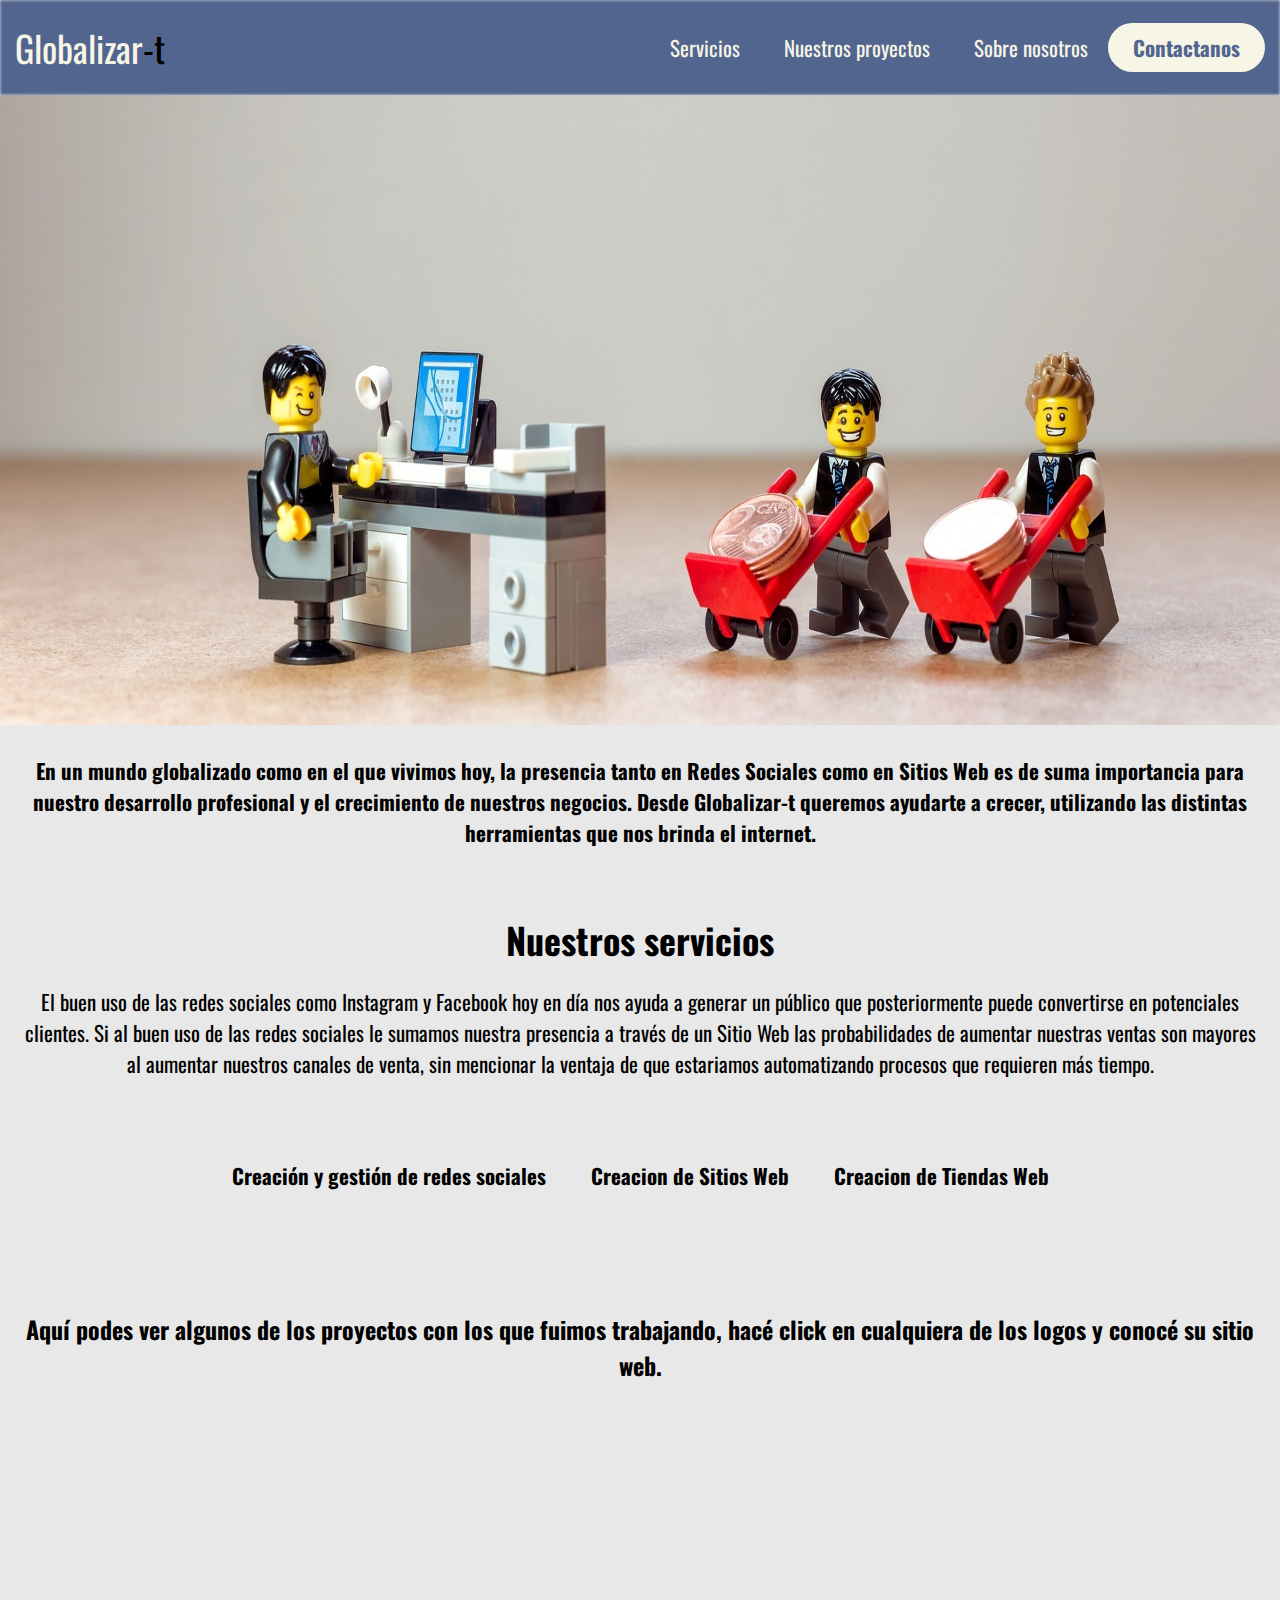
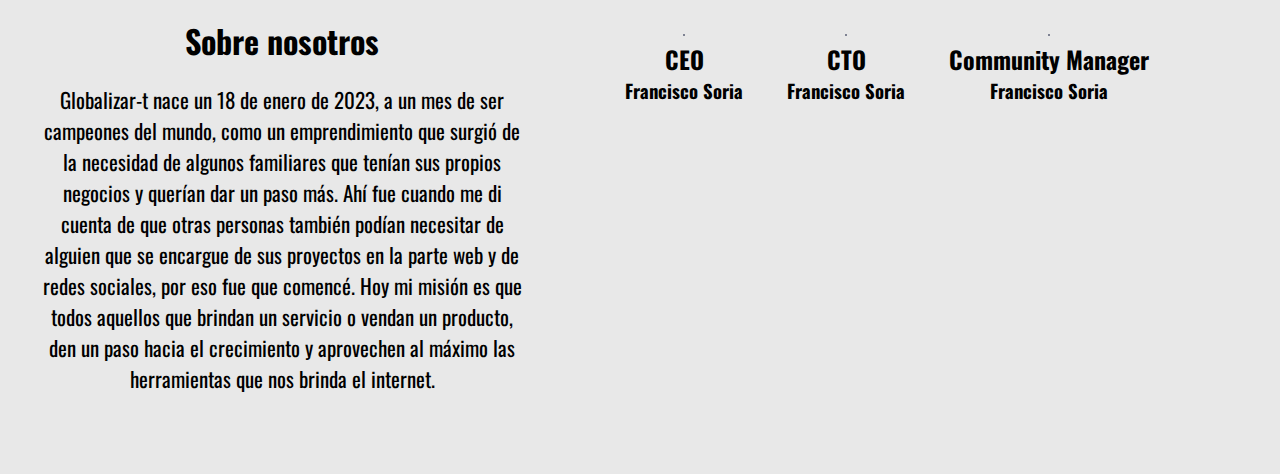
==== index.html @ b2524fcf "je" ====
<!DOCTYPE html>
<html lang="es">
<head>
    <meta charset="UTF-8">
    <meta http-equiv="X-UA-Compatible" content="IE=edge">
    <meta name="viewport" content="width=device-width, initial-scale=1.0">
    <link rel="preconnect" href="https://fonts.googleapis.com">
<link rel="preconnect" href="https://fonts.gstatic.com" crossorigin>
<link href="https://fonts.googleapis.com/css2?family=Oswald:wght@200;400&display=swap" rel="stylesheet">
    <link rel="stylesheet" href="./estilos.css">
    <title>Globalizar-t</title>
</head>
<body>
    <header class="header">
        <div class="logo">
            Globalizar<span>-t</span>
        </div>
        <nav>
            <ul class="nav-links">
                <li><a href="#cont1">Servicios</a></li>
                <li><a href="#cont2">Nuestros proyectos</a></li>
                <li><a href="#cont3">Sobre nosotros</a></li>
            </ul>
        </nav>
        <a href="#" class="btn"><button>Contactanos</button></a>

        <a onclick="openNav()" class="menu" href="#"><button>Menú</button></a>

        <div class="overlay" id="mobile-menu">
            <a onclick="closeNav()" href="" class="close">&times;</a>
            <div class="overlay-content">
                <a href="#cont1">Servicios</a>
                <a href="#cont2">Nuestros proyectos</a>
                <a href="#cont3">Sobre nosotros</a>
                <a href="#">Contactanos</a>
            </div>
        </div>
    </header>

    <main>
        
        <div class="banner-big"><img src="../imagenes/oficina.alegre.portada.jpg" alt="fondo"></div>
        <div class="banner-small"><img src="../imagenes/oficina.alegre.smartphone.jpg" alt=""></div>

        <section class="introduccion">
            <p><strong>En un mundo globalizado como en el que vivimos hoy, la presencia tanto en Redes Sociales como en Sitios Web es de suma importancia para nuestro desarrollo profesional y el crecimiento de nuestros negocios. Desde Globalizar-t queremos ayudarte a crecer, utilizando las distintas herramientas que nos brinda el internet.</strong></p>
        </section>

        <div class="servicios" id="cont1">
            <h1>Nuestros servicios</h1>
            <p>El buen uso de las redes sociales como Instagram y Facebook hoy en día nos ayuda a generar un público que posteriormente puede convertirse en potenciales clientes. Si al buen uso de las redes sociales le sumamos nuestra presencia a través de un Sitio Web las probabilidades de aumentar nuestras ventas son mayores al aumentar nuestros canales de venta, sin mencionar la ventaja de que estariamos automatizando procesos que requieren más tiempo.</p>
            <cards class="item item1">
                <img src="../imagenes/community.manager.jpg" alt="" width="340px"><h2>Creación y gestión de redes sociales</h2>
            </cards>
            <cards class="item item2">
                <img src="../imagenes/leyendo.blog.jpg" alt="" width="340px" ><h2>Creacion de Sitios Web</h2></cards>
            <cards class="item item3">
                <img src="../imagenes/ecommerce.banner.jpg" alt="" width="340px"><h2>Creacion de Tiendas Web</h2>
            </cards>
        </div>

        <div class="proyectos" id="cont2">
            <h2>Aquí podes ver algunos de los proyectos con los que fuimos trabajando, hacé click en cualquiera de los logos y conocé su sitio web.</h2>
            <cards class="item item1">
                <a href="https://www.coca-cola.com.ar/">
                    <img src="../imagenes/cocacola.logo.jpg" alt="" width="340px">
                </a>
            </cards>
            <cards class="item item2">
                <a href="https://www.bmw.com.ar/es/index.html">
                    <img src="../imagenes/bmw.logo.jpg" alt="" width="340px" >
                </a>
            </cards>
            <cards class="item item3">
                <a href="https://www.mastercard.com.ar/es-ar.html">
                    <img src="../imagenes/mastercard.logo.jpg"  alt="" width="340px">
                </a>
            </cards>
        </div>
        <div class="nosotros" id="cont3">
            <section class="texto1">
                <h1>Sobre nosotros</h1>
                <p>Globalizar-t nace un 18 de enero de 2023, a un mes de ser campeones del mundo, como un emprendimiento que surgió de la necesidad de algunos familiares que tenían sus propios negocios y querían dar un paso más. Ahí fue cuando me di cuenta de que otras personas también podían necesitar de alguien que se encargue de sus proyectos en la parte web y de redes sociales, por eso fue que comencé. Hoy mi misión es que todos aquellos que brindan un servicio o vendan un producto, den un paso hacia el crecimiento y aprovechen al máximo las herramientas que nos brinda el internet.</p>
            </section>
            <section class="colaboradores">
                <ul>
                    <li>
                        <a href="https://www.instagram.com/franciscosoria_">
                            <img src="../imagenes/yo.jeje.jpg" width="200px" alt="">
                        </a>
                        <h2>CEO</h2>
                        <h3>Francisco Soria</h3>
                    </li>
                    <li>
                        <a href="https://www.instagram.com/franciscosoria_">
                            <img src="../imagenes/yo.jeje.jpg" width="200px" alt="">
                        </a>
                        <h2>CTO</h2>
                        <h3>Francisco Soria</h3>
                    </li>
                    <li>
                        <a href="https://www.instagram.com/franciscosoria_">
                            <img src="../imagenes/yo.jeje.jpg" width="200px" alt="">
                        </a>
                        <h2>Community Manager</h2>
                        <h3>Francisco Soria</h3>
                    </li>
                </ul>
            </section>
            

        </div>
    </main>



<script type="text/javascript" src="./nav.js"></script>
</body>
</html>
---- estilos.css ----
* {
  box-sizing: 0;
  margin: 0;
  padding: 0;
  font-family: "Oswald", sans-serif;
}

html {
  scroll-behavior: smooth;
}

body {
  background-color: #e8e8e8;
}

.header {
  background-color: #52658f;
  display: flex;
  height: 85px;
  padding: 5px 15px;
  align-items: center;
  justify-content: flex-end;
  box-shadow: inset 0 0 3px #e8e8e8;
}
.header .logo {
  font-size: 36px;
  color: #f7f5e6;
  transition: all 1s;
  -webkit-text-decoration: solid;
          text-decoration: solid;
  cursor: pointer;
  margin-right: auto;
}
.header .logo span {
  color: black;
}
.header .nav-links {
  list-style: none;
}
.header .nav-links li {
  display: inline-block;
  padding: 0 20px;
  transition: all 1s;
}
.header .nav-links li:hover,
.header .nav-links .overlay a:hover {
  transform: scale(1.1);
}
.header .nav-links a {
  font-size: 21px;
  color: #f7f5e6;
}
.header .nav-links li a:hover {
  text-decoration: underline;
}
.header .btn button,
.header .menu button {
  font-size: 21px;
  font-weight: 700;
  padding: 9px 25px;
  float: right;
  color: #52658f;
  background: #f7f5e6;
  border: none;
  border-radius: 50px;
  cursor: pointer;
  transition: all 0.3s ease 0s;
}
.header .btn button:hover,
.header .menu :hover {
  background-color: #333a56;
  color: #f7f5e6;
  transform: scale(1.1);
}

.menu {
  display: none;
}

@media screen and (max-width: 800px) {
  .nav-links, .btn {
    display: none;
  }
  .menu {
    display: inherit;
  }
}
.header a {
  text-decoration: none;
}
.header .overlay {
  height: 100%;
  width: 0;
  position: fixed;
  z-index: 1;
  left: 0;
  top: 0;
  background-color: #f7f5e6;
  overflow: hidden;
  transition: all 0.5s ease 0s;
}
.header .overlay .overlay-content {
  display: flex;
  height: 100%;
  flex-direction: column;
  align-items: center;
  justify-content: center;
}
.header .overlay a {
  padding: 15px;
  font-size: 32px;
  display: block;
  transition: all 0.5s ease 0s;
  font-weight: 700;
  color: #333a56;
}
.header .overlay a:hover,
.header .overlay a:focus {
  color: #52658f;
}
.header .overlay .close {
  position: absolute;
  top: 20px;
  right: 45px;
  font-size: 36px;
}

@media screen and (max-height: 450px) {
  .header .overlay a {
    font-size: 21px;
  }
  .header .overlay .close {
    font-size: 36px;
    top: 15px;
    right: 35px;
  }
}
main {
  height: 100%;
  width: 100%;
}
main .banner-big img,
main .banner-small img {
  background-position: center;
  background-size: contain;
  background-attachment: fixed;
  height: 70vh;
  width: 100%;
}
main .introduccion {
  font-size: 21px;
  font-family: "Oswald", sans-serif;
  padding: 25px 20px;
  text-align: center;
  align-content: center;
}
main .servicios {
  font-size: 21px;
  font-family: "Oswald", sans-serif;
  padding: 40px 20px;
  text-align: center;
  height: 100%;
}
main .servicios p {
  font-size: 21px;
}
main .servicios h1 {
  font-size: 36px;
  padding-bottom: 20px;
}
main .servicios h2 {
  font-size: 21px;
}
main .servicios .item {
  display: inline-block;
}
main .proyectos {
  height: 100%;
  padding: 80px 20px;
  text-align: center;
}
main .proyectos .item {
  display: inline-block;
}
main .proyectos .item a img {
  filter: grayscale(60%);
  transition: all 1s;
}
main .proyectos .item a img:hover {
  filter: grayscale(0);
}
main .nosotros {
  height: 100%;
  padding: 80px 30px;
  display: flex;
}
main .nosotros .texto1 {
  width: 40%;
  text-align: center;
  padding-left: 10px;
}
main .nosotros .texto1 h1 {
  font-size: 32px;
  padding-bottom: 20px;
}
main .nosotros .texto1 p {
  font-size: 21px;
}
main .nosotros .colaboradores {
  width: 60%;
  text-align: center;
}
main .nosotros .colaboradores ul li {
  display: inline-block;
  padding-inline: 20px;
}
main .nosotros .colaboradores ul li img {
  border: 1px solid #333a56;
  border-radius: 50%;
}

@media screen and (min-width: 300px) and (max-width: 1000px) {
  .nosotros {
    display: block !important;
    padding: 80px 40px;
  }
  .nosotros .texto1 {
    width: 100% !important;
  }
  .nosotros .colaboradores {
    width: 100% !important;
  }
}
@media screen and (max-width: 800px) {
  .banner-big img {
    display: none;
  }
}
@media screen and (min-width: 801px) {
  .banner-small img {
    display: none;
  }
}
@media screen and (max-width: 400px) {
  .servicios .item,
.proyectos .item {
    padding-inline: 0px;
    padding-top: 30px;
  }
}
@media screen and (min-width: 401px) {
  .servicios .item,
.proyectos .item {
    padding-inline: 20px;
    padding-top: 50px;
  }
}/*# sourceMappingURL=estilos.css.map */
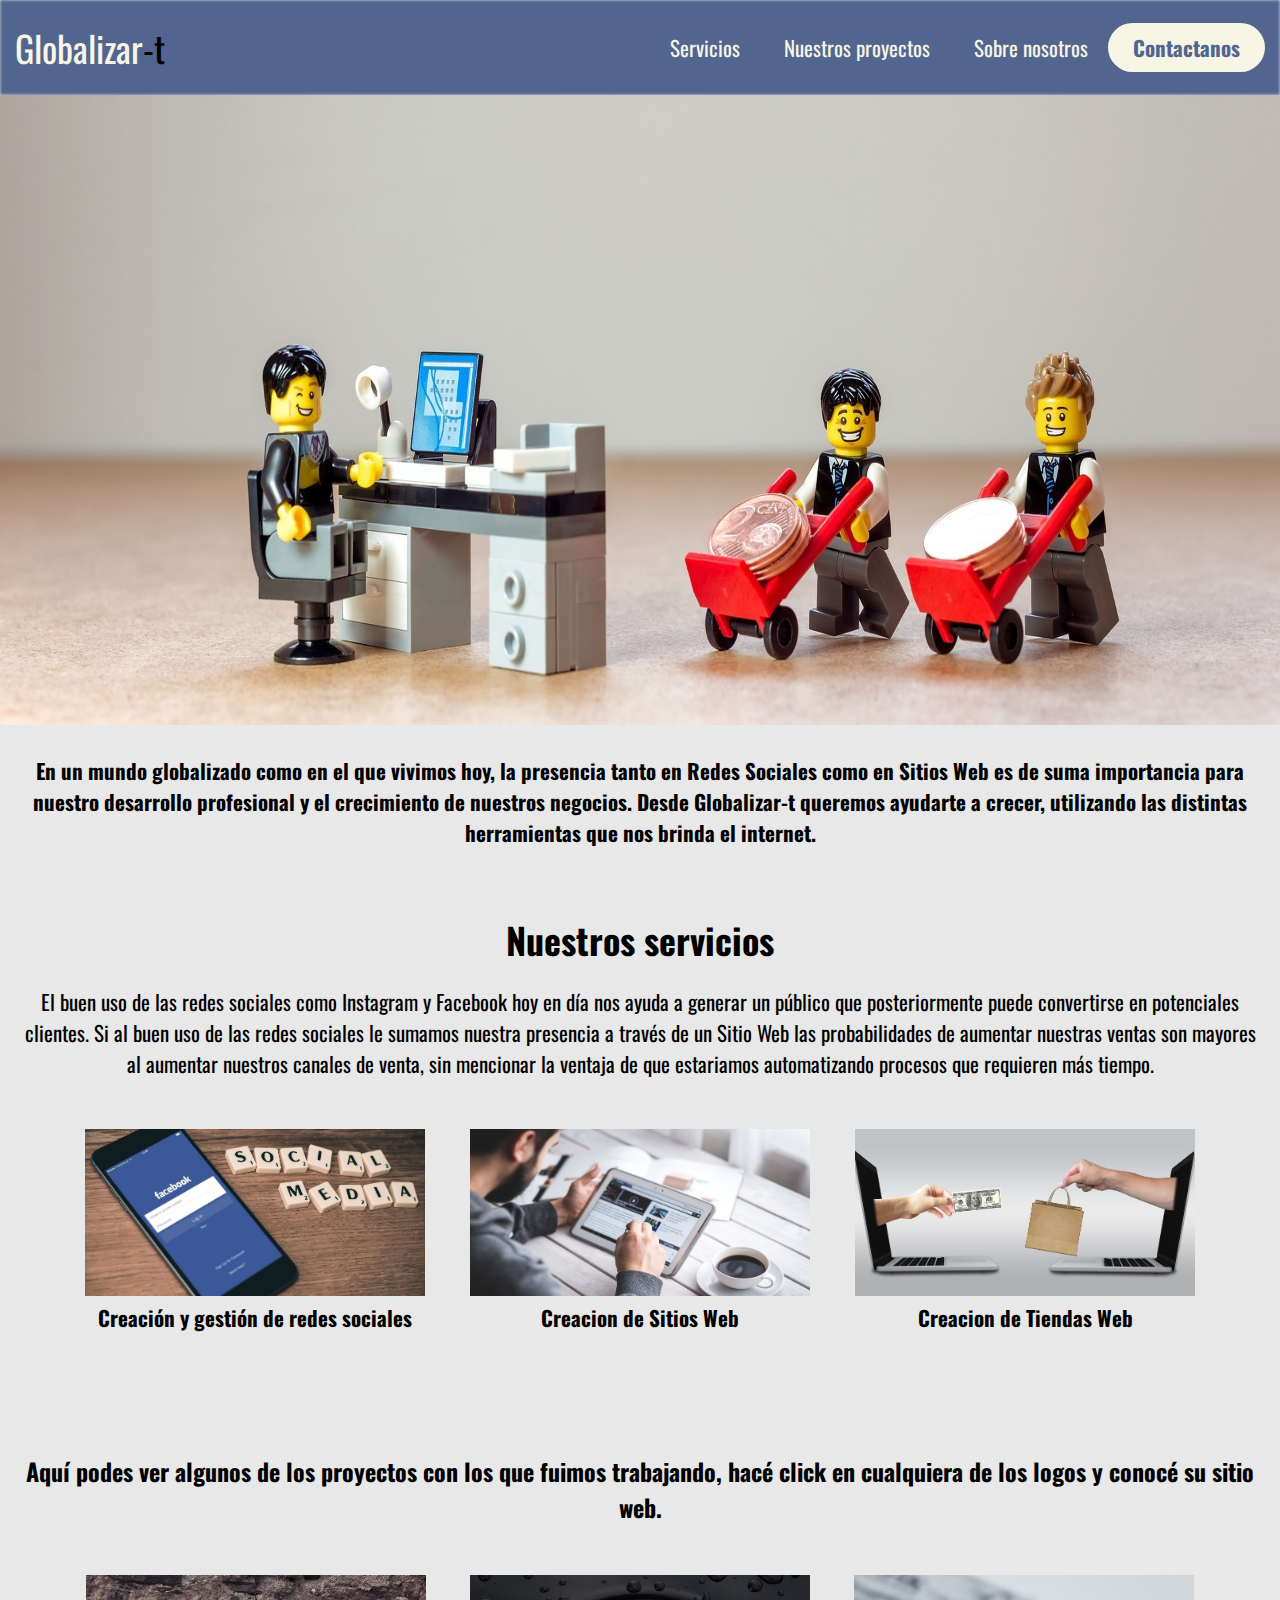
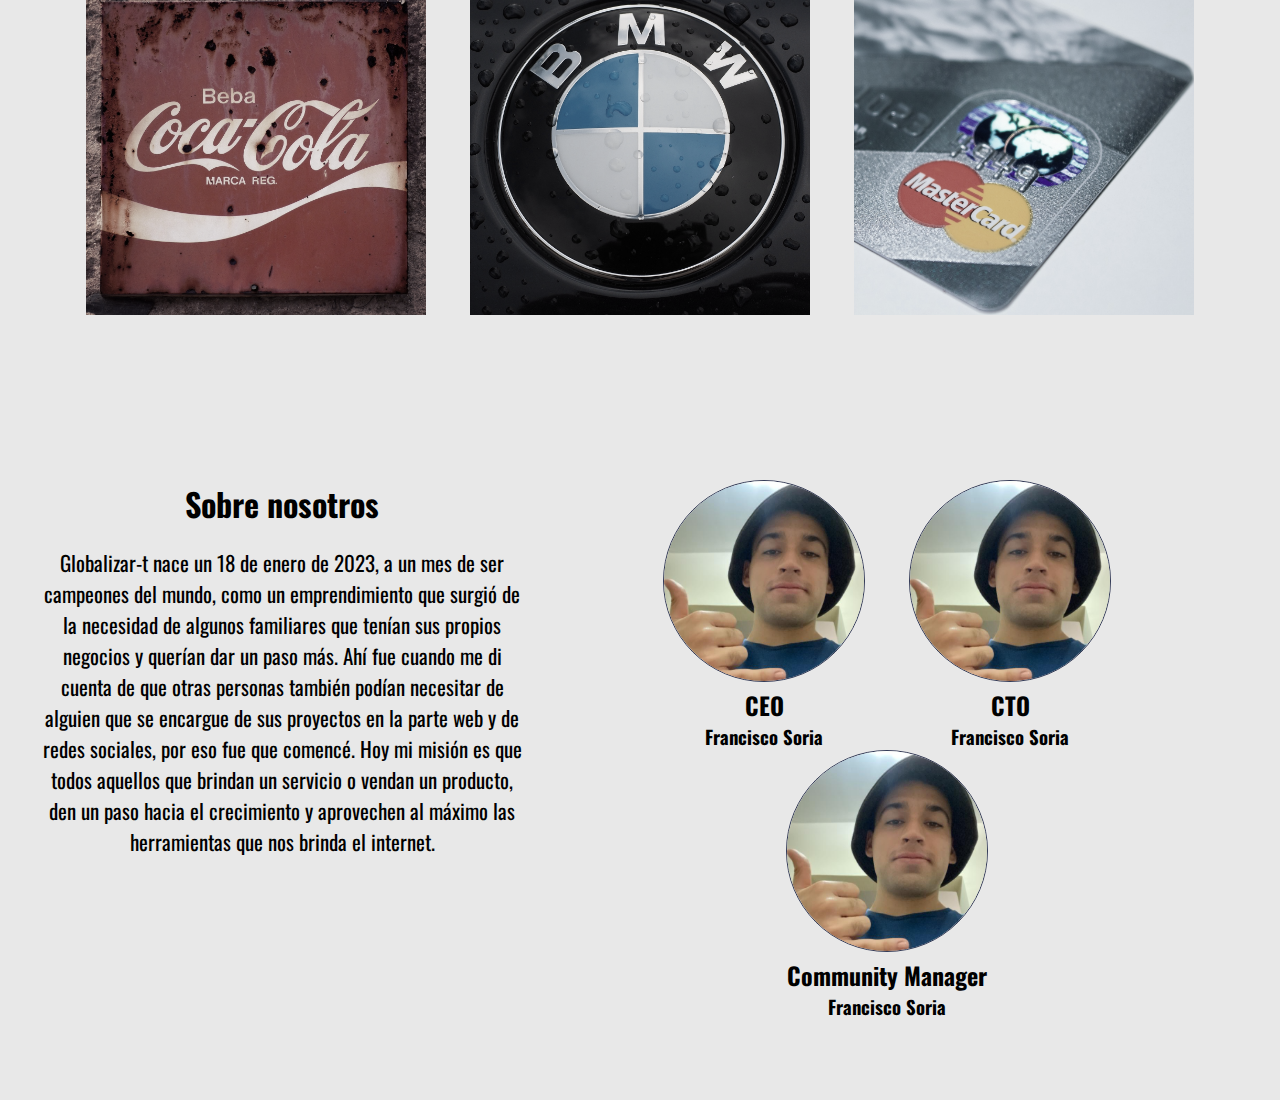
==== commit 7356760c: "ahora si deberian estar las imagenes" ====
--- a/index.html
+++ b/index.html
@@ -39,8 +39,8 @@
 
     <main>
         
-        <div class="banner-big"><img src="../imagenes/oficina.alegre.portada.jpg" alt="fondo"></div>
-        <div class="banner-small"><img src="../imagenes/oficina.alegre.smartphone.jpg" alt=""></div>
+        <div class="banner-big"><img src="./imagenes/oficina-alegre-portada.jpg" alt="banner"></div>
+        <div class="banner-small"><img src="./imagenes/oficina-alegre-smartphone.jpg" alt="banner"></div>
 
         <section class="introduccion">
             <p><strong>En un mundo globalizado como en el que vivimos hoy, la presencia tanto en Redes Sociales como en Sitios Web es de suma importancia para nuestro desarrollo profesional y el crecimiento de nuestros negocios. Desde Globalizar-t queremos ayudarte a crecer, utilizando las distintas herramientas que nos brinda el internet.</strong></p>
@@ -50,12 +50,12 @@
             <h1>Nuestros servicios</h1>
             <p>El buen uso de las redes sociales como Instagram y Facebook hoy en día nos ayuda a generar un público que posteriormente puede convertirse en potenciales clientes. Si al buen uso de las redes sociales le sumamos nuestra presencia a través de un Sitio Web las probabilidades de aumentar nuestras ventas son mayores al aumentar nuestros canales de venta, sin mencionar la ventaja de que estariamos automatizando procesos que requieren más tiempo.</p>
             <cards class="item item1">
-                <img src="../imagenes/community.manager.jpg" alt="" width="340px"><h2>Creación y gestión de redes sociales</h2>
+                <img src="./imagenes/community-manager.jpg" alt="" width="340px"><h2>Creación y gestión de redes sociales</h2>
             </cards>
             <cards class="item item2">
-                <img src="../imagenes/leyendo.blog.jpg" alt="" width="340px" ><h2>Creacion de Sitios Web</h2></cards>
+                <img src="./imagenes/leyendo-blog.jpg" alt="" width="340px" ><h2>Creacion de Sitios Web</h2></cards>
             <cards class="item item3">
-                <img src="../imagenes/ecommerce.banner.jpg" alt="" width="340px"><h2>Creacion de Tiendas Web</h2>
+                <img src="./imagenes/ecommerce-banner.jpg" alt="" width="340px"><h2>Creacion de Tiendas Web</h2>
             </cards>
         </div>
 
@@ -63,17 +63,17 @@
             <h2>Aquí podes ver algunos de los proyectos con los que fuimos trabajando, hacé click en cualquiera de los logos y conocé su sitio web.</h2>
             <cards class="item item1">
                 <a href="https://www.coca-cola.com.ar/">
-                    <img src="../imagenes/cocacola.logo.jpg" alt="" width="340px">
+                    <img src="./imagenes/cocacola-logo.jpg" alt="" width="340px">
                 </a>
             </cards>
             <cards class="item item2">
                 <a href="https://www.bmw.com.ar/es/index.html">
-                    <img src="../imagenes/bmw.logo.jpg" alt="" width="340px" >
+                    <img src="./imagenes/bmw-logo.jpg" alt="" width="340px" >
                 </a>
             </cards>
             <cards class="item item3">
                 <a href="https://www.mastercard.com.ar/es-ar.html">
-                    <img src="../imagenes/mastercard.logo.jpg"  alt="" width="340px">
+                    <img src="./imagenes/mastercard-logo.jpg"  alt="" width="340px">
                 </a>
             </cards>
         </div>
@@ -86,21 +86,21 @@
                 <ul>
                     <li>
                         <a href="https://www.instagram.com/franciscosoria_">
-                            <img src="../imagenes/yo.jeje.jpg" width="200px" alt="">
+                            <img src="./imagenes/yo-jeje.jpg" width="200px" alt="">
                         </a>
                         <h2>CEO</h2>
                         <h3>Francisco Soria</h3>
                     </li>
                     <li>
                         <a href="https://www.instagram.com/franciscosoria_">
-                            <img src="../imagenes/yo.jeje.jpg" width="200px" alt="">
+                            <img src="./imagenes/yo-jeje.jpg" width="200px" alt="">
                         </a>
                         <h2>CTO</h2>
                         <h3>Francisco Soria</h3>
                     </li>
                     <li>
                         <a href="https://www.instagram.com/franciscosoria_">
-                            <img src="../imagenes/yo.jeje.jpg" width="200px" alt="">
+                            <img src="./imagenes/yo-jeje.jpg" width="200px" alt="">
                         </a>
                         <h2>Community Manager</h2>
                         <h3>Francisco Soria</h3>
@@ -108,7 +108,6 @@
                 </ul>
             </section>
             
-
         </div>
     </main>
 
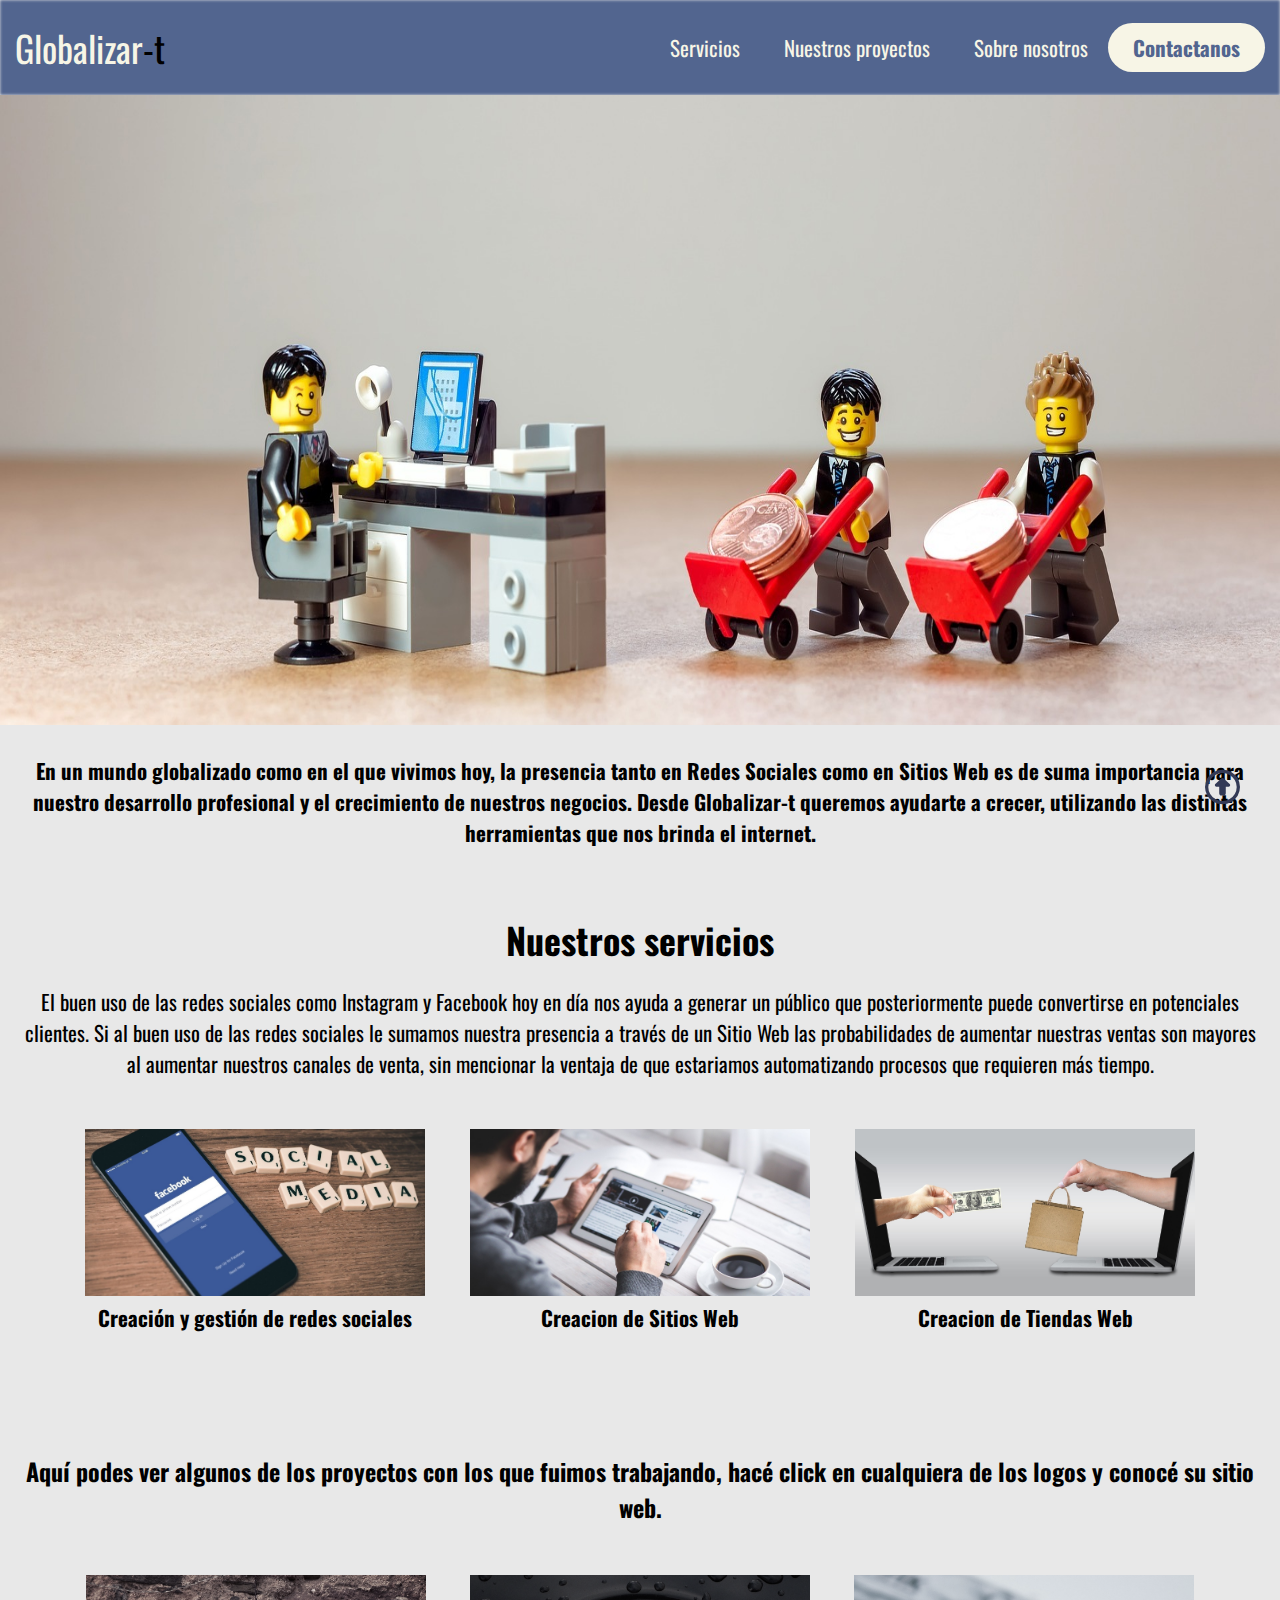
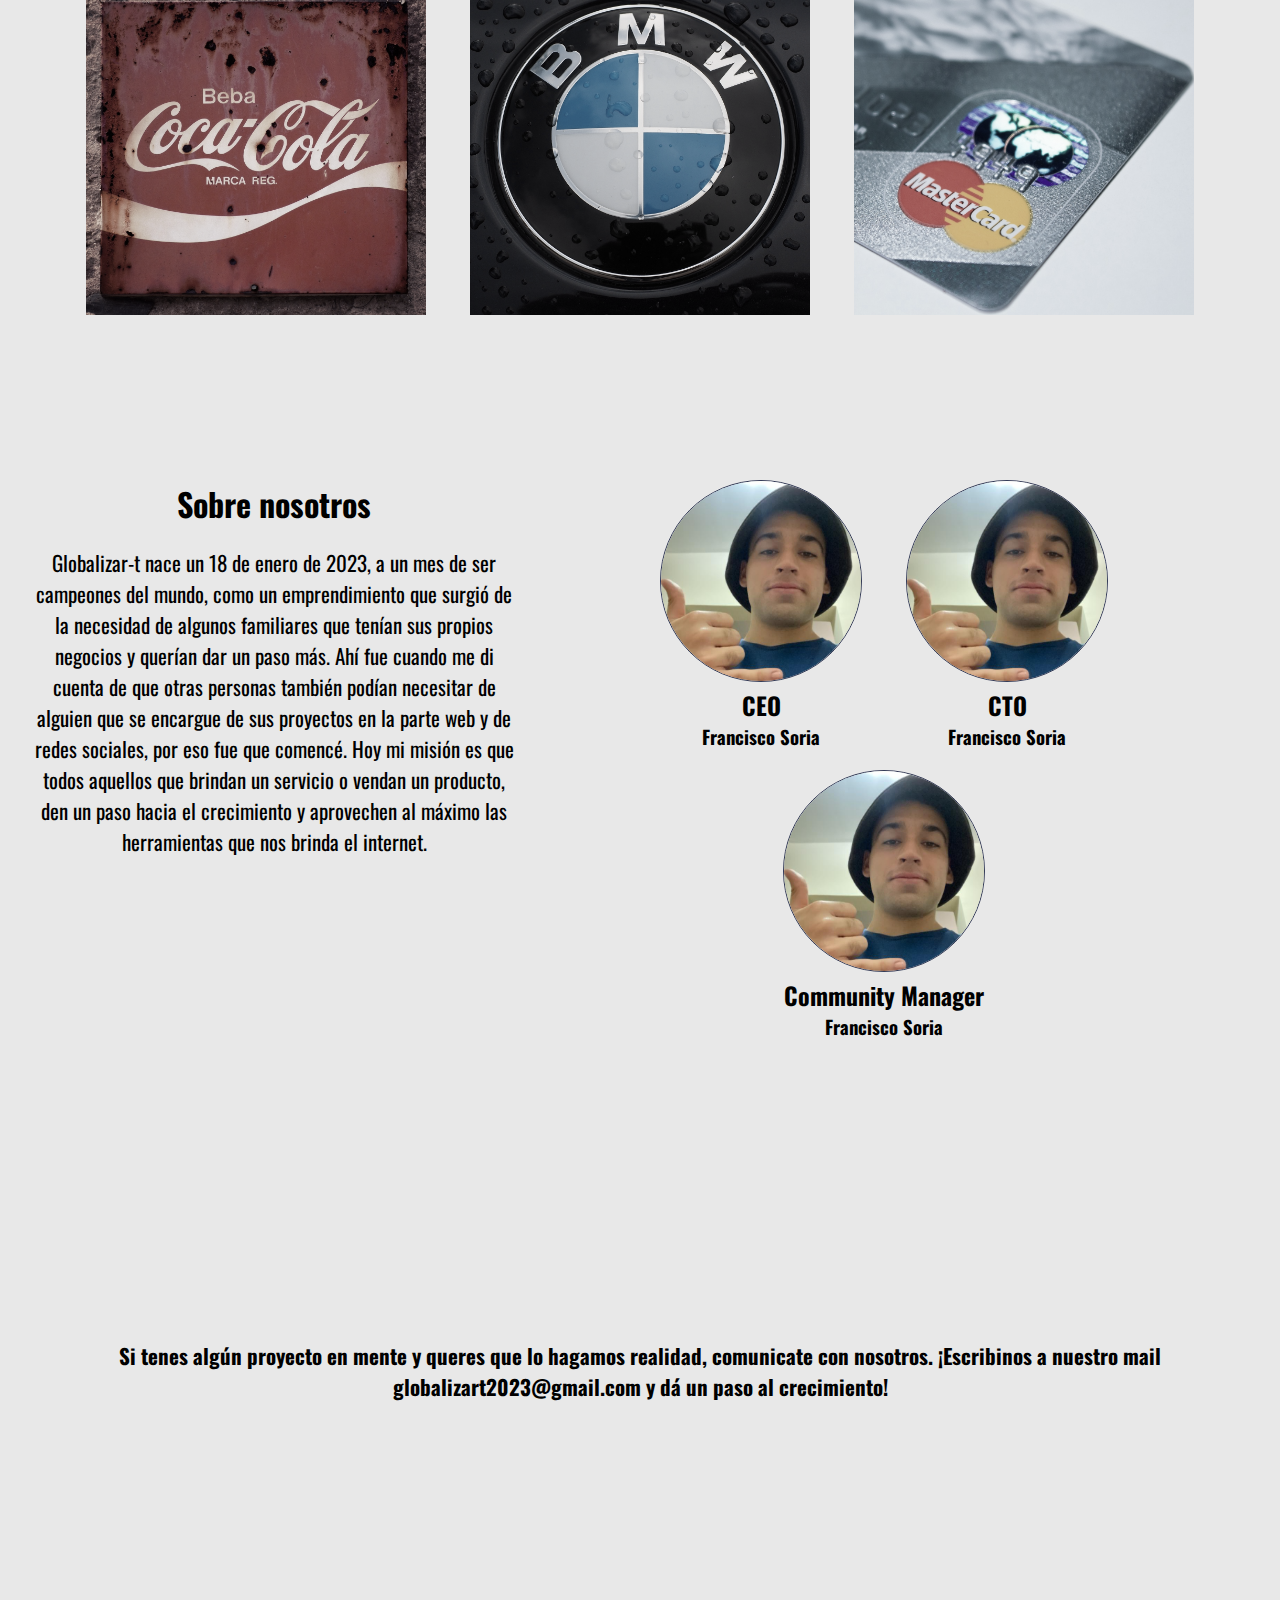
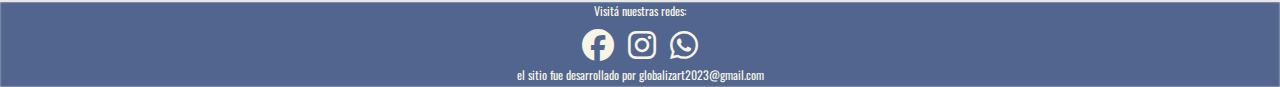
==== commit 7eab338b: "ya está" ====
--- a/index.html
+++ b/index.html
@@ -7,14 +7,18 @@
     <link rel="preconnect" href="https://fonts.googleapis.com">
 <link rel="preconnect" href="https://fonts.gstatic.com" crossorigin>
 <link href="https://fonts.googleapis.com/css2?family=Oswald:wght@200;400&display=swap" rel="stylesheet">
+<link rel="stylesheet" href="https://cdnjs.cloudflare.com/ajax/libs/font-awesome/6.2.1/css/all.min.css">
+
     <link rel="stylesheet" href="./estilos.css">
     <title>Globalizar-t</title>
 </head>
 <body>
     <header class="header">
-        <div class="logo">
-            Globalizar<span>-t</span>
-        </div>
+            <div class="logo">
+                <a href="#">
+                    Globalizar<span>-t</span>
+                </a>
+            </div>
         <nav>
             <ul class="nav-links">
                 <li><a href="#cont1">Servicios</a></li>
@@ -22,17 +26,17 @@
                 <li><a href="#cont3">Sobre nosotros</a></li>
             </ul>
         </nav>
-        <a href="#" class="btn"><button>Contactanos</button></a>
+        <a href="#cont4" class="btn"><button>Contactanos</button></a>
 
         <a onclick="openNav()" class="menu" href="#"><button>Menú</button></a>
 
         <div class="overlay" id="mobile-menu">
             <a onclick="closeNav()" href="" class="close">&times;</a>
             <div class="overlay-content">
-                <a href="#cont1">Servicios</a>
-                <a href="#cont2">Nuestros proyectos</a>
-                <a href="#cont3">Sobre nosotros</a>
-                <a href="#">Contactanos</a>
+                <a href="./paginas/servicios.html">Servicios</a>
+                <a href="./paginas/proyectos.html">Nuestros proyectos</a>
+                <a href="./paginas/nosotros.html">Sobre nosotros</a>
+                <a href="./paginas/contacto.html">Contactanos</a>
             </div>
         </div>
     </header>
@@ -86,31 +90,51 @@
                 <ul>
                     <li>
                         <a href="https://www.instagram.com/franciscosoria_">
-                            <img src="./imagenes/yo-jeje.jpg" width="200px" alt="">
+                            <img src="./imagenes/yo-jeje.jpg" width="200px" alt="CEO">
                         </a>
                         <h2>CEO</h2>
                         <h3>Francisco Soria</h3>
                     </li>
                     <li>
                         <a href="https://www.instagram.com/franciscosoria_">
-                            <img src="./imagenes/yo-jeje.jpg" width="200px" alt="">
+                            <img src="./imagenes/yo-jeje.jpg" width="200px" alt="CTO">
                         </a>
                         <h2>CTO</h2>
                         <h3>Francisco Soria</h3>
                     </li>
                     <li>
                         <a href="https://www.instagram.com/franciscosoria_">
-                            <img src="./imagenes/yo-jeje.jpg" width="200px" alt="">
+                            <img src="./imagenes/yo-jeje.jpg" width="200px" alt="CM">
                         </a>
                         <h2>Community Manager</h2>
                         <h3>Francisco Soria</h3>
                     </li>
                 </ul>
             </section>
-            
+        </div>
+
+        <div class="contacto" id="cont4">
+            <p>
+                <strong>
+                    Si tenes algún proyecto en mente y queres que lo hagamos realidad, comunicate con nosotros. ¡Escribinos a nuestro mail globalizart2023@gmail.com y dá un paso al crecimiento!
+                </strong>
+            </p>
         </div>
     </main>
 
+    <footer>
+        <p>Visitá nuestras redes:</p>
+        <div class="redes">
+            <a href="#"><i class="fa-brands fa-facebook"></i></a>
+            <a href="https://instagram.com/globalizar_t?igshid=YmMyMTA2M2Y="><i class="fa-brands fa-instagram"></i></a>
+            <a href="#"><i class="fa-brands fa-whatsapp"></i></a>
+        </div>
+        <p>el sitio fue desarrollado por globalizart2023@gmail.com</p>
+</footer>
+
+<a href="#" class="subir">
+    <i class="fa-regular fa-circle-up"></i>
+</a>
 
 
 <script type="text/javascript" src="./nav.js"></script>
--- a/estilos.css
+++ b/estilos.css
@@ -33,6 +33,9 @@
 }
 .header .logo span {
   color: black;
+}
+.header .logo a {
+  color: #f7f5e6;
 }
 .header .nav-links {
   list-style: none;
@@ -197,7 +200,7 @@
 main .nosotros .texto1 {
   width: 40%;
   text-align: center;
-  padding-left: 10px;
+  padding-bottom: 20px;
 }
 main .nosotros .texto1 h1 {
   font-size: 32px;
@@ -213,10 +216,52 @@
 main .nosotros .colaboradores ul li {
   display: inline-block;
   padding-inline: 20px;
+  padding-bottom: 20px;
 }
 main .nosotros .colaboradores ul li img {
   border: 1px solid #333a56;
   border-radius: 50%;
+}
+main .contacto {
+  text-align: center;
+  padding: 200px 40px;
+  height: auto;
+}
+main .contacto p {
+  font-size: 21px;
+}
+
+footer {
+  height: 85px;
+  width: 100%;
+  text-align: center;
+  background-color: #52658f;
+  color: #f7f5e6;
+  box-shadow: inset 0 0 2px #e8e8e8;
+  bottom: 0;
+}
+footer p {
+  font-size: 12px;
+}
+footer .redes a {
+  list-style: none;
+  font-size: 32px;
+  padding-top: 0;
+  color: #f7f5e6;
+  padding-inline: 5px;
+}
+
+.subir {
+  position: fixed;
+  bottom: 90px;
+  right: 40px;
+  font-size: 35px;
+  border-radius: 40px;
+  color: #333a56;
+}
+
+.subir:hover {
+  color: #52658f;
 }
 
 @media screen and (min-width: 300px) and (max-width: 1000px) {
@@ -229,6 +274,9 @@
   }
   .nosotros .colaboradores {
     width: 100% !important;
+  }
+  .subir {
+    display: none;
   }
 }
 @media screen and (max-width: 800px) {
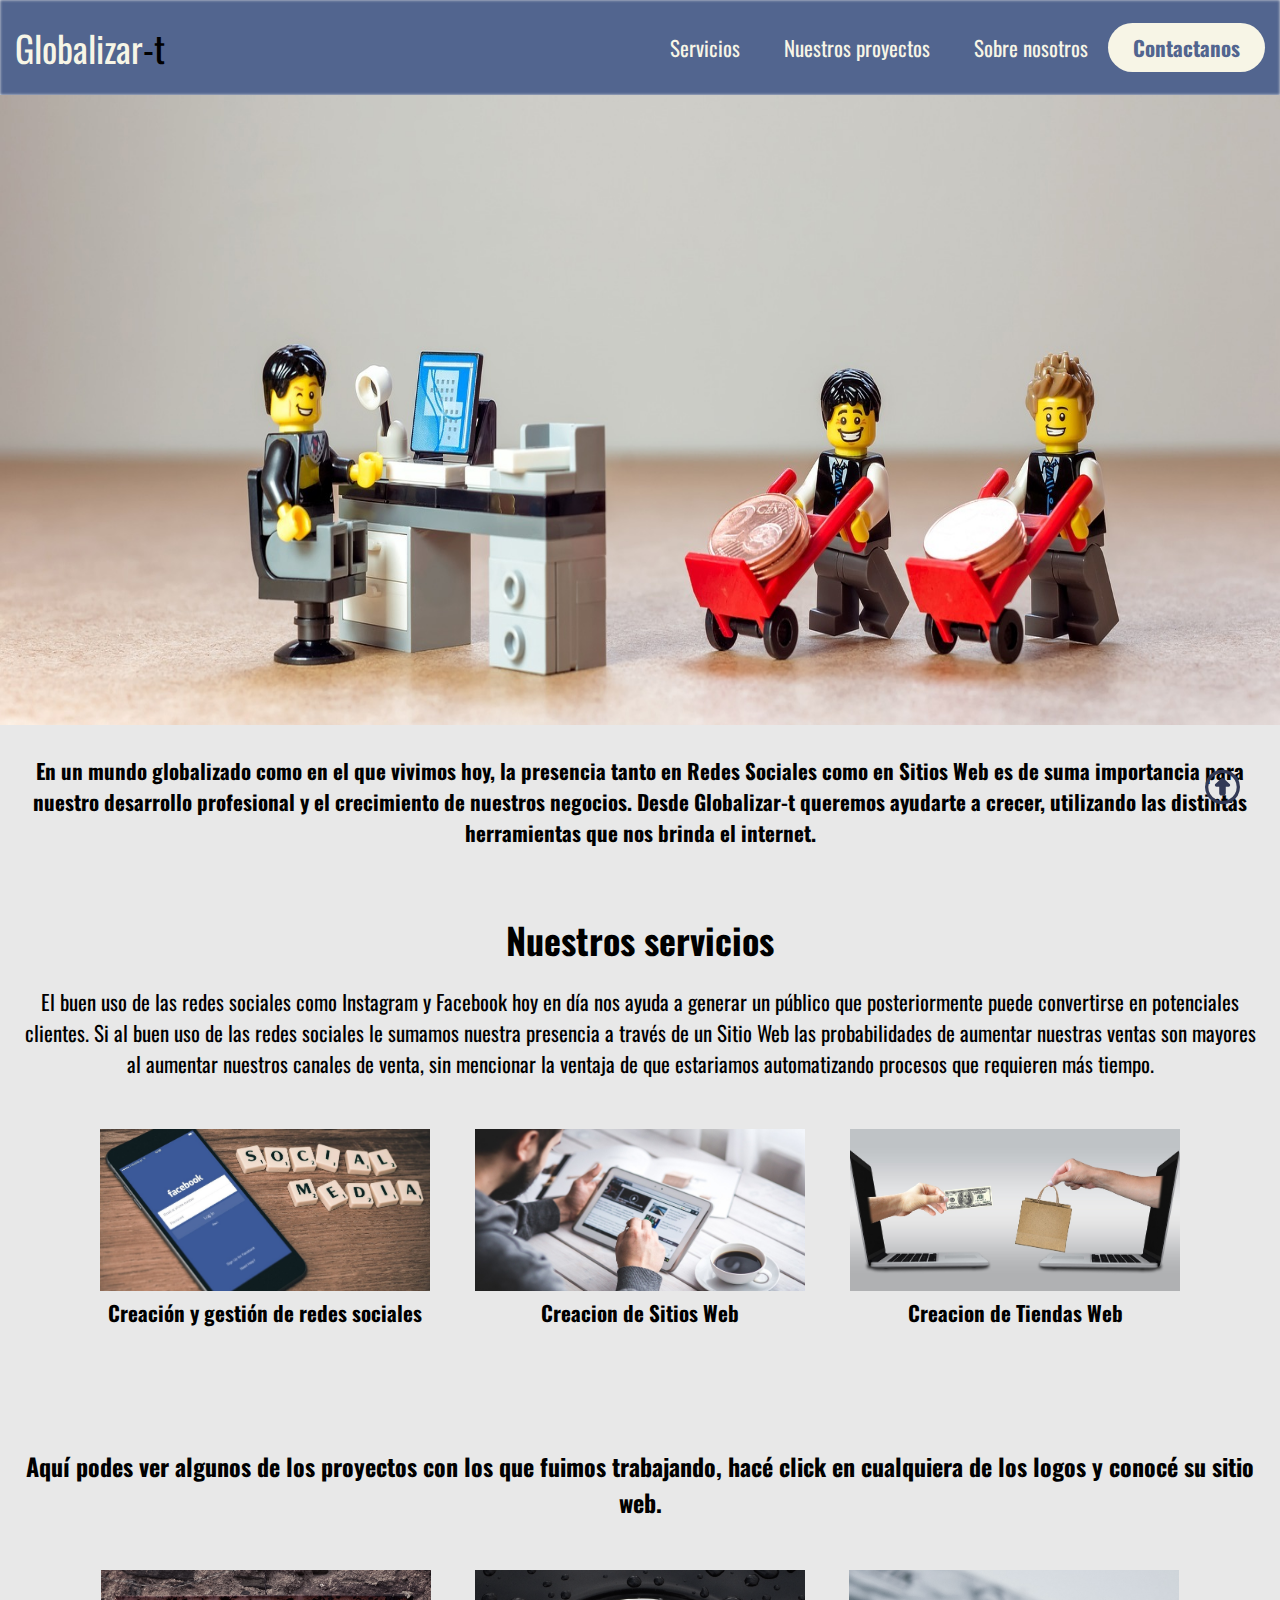
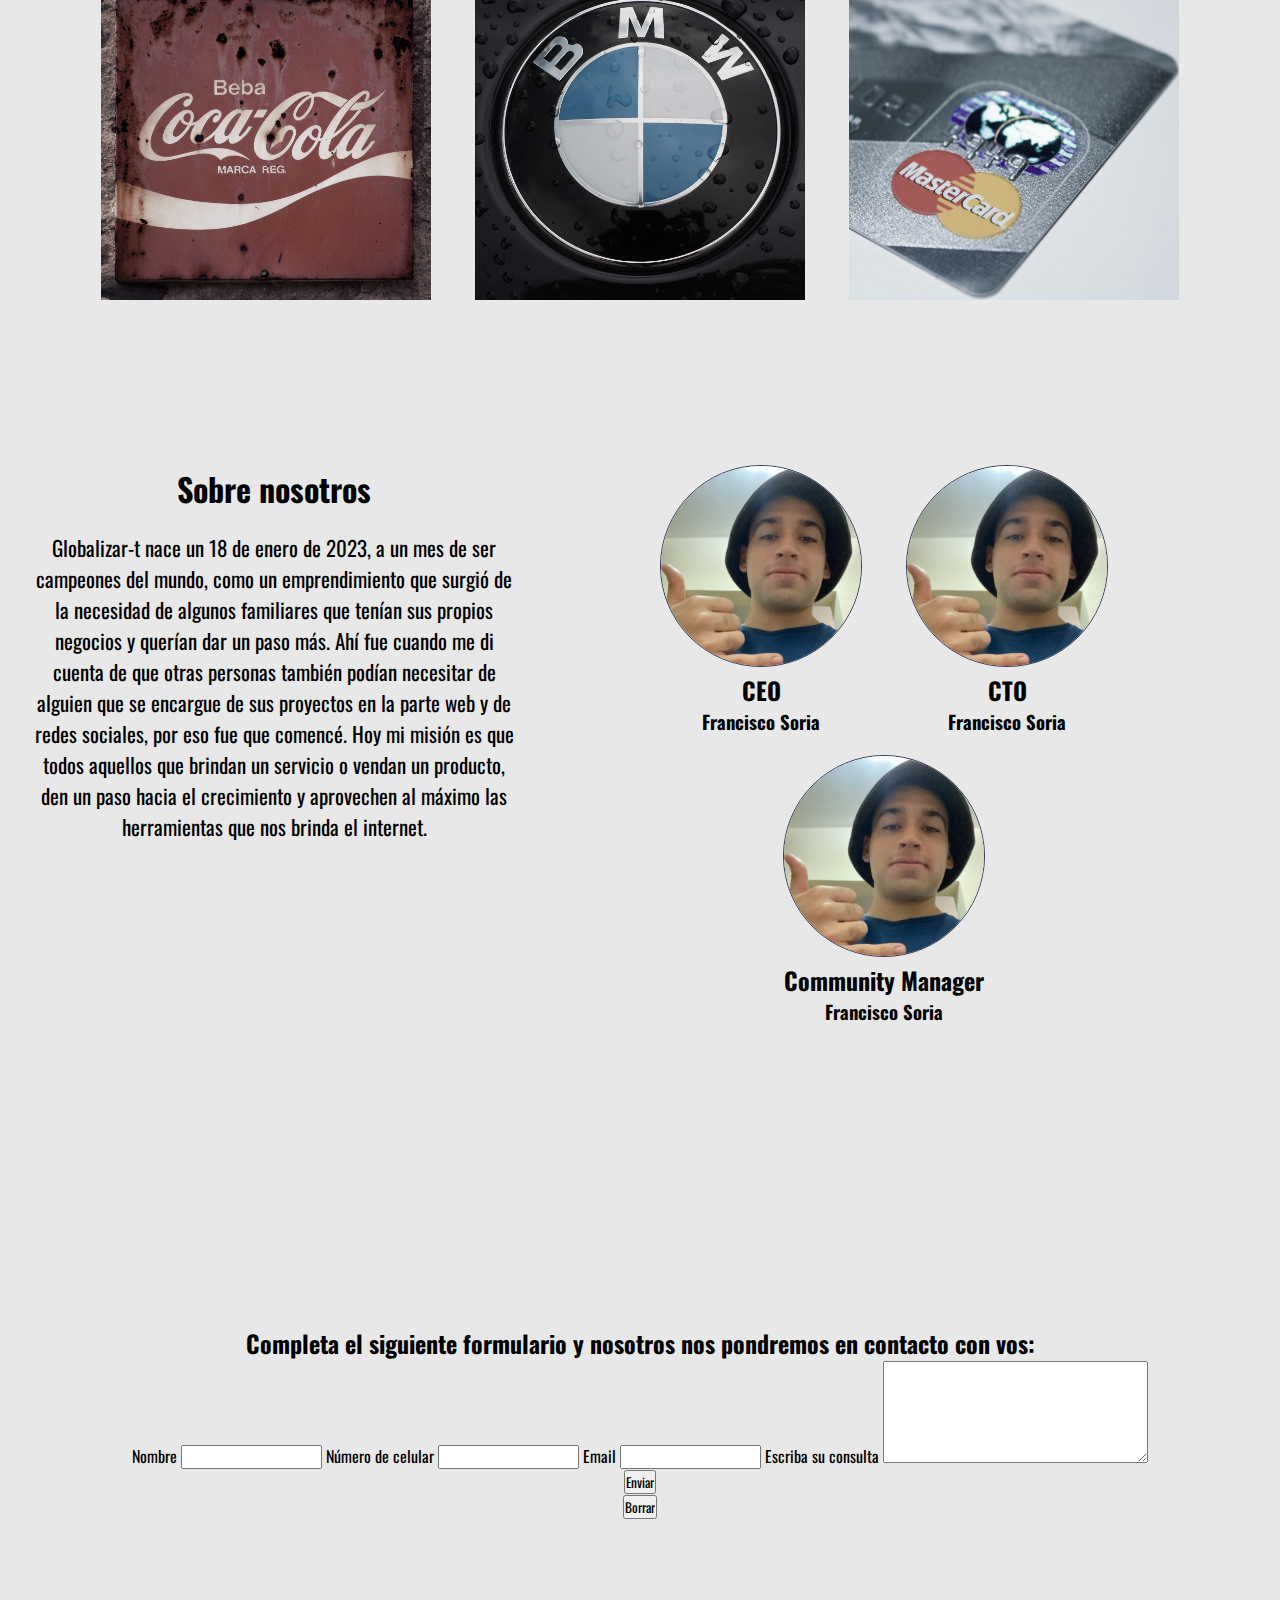
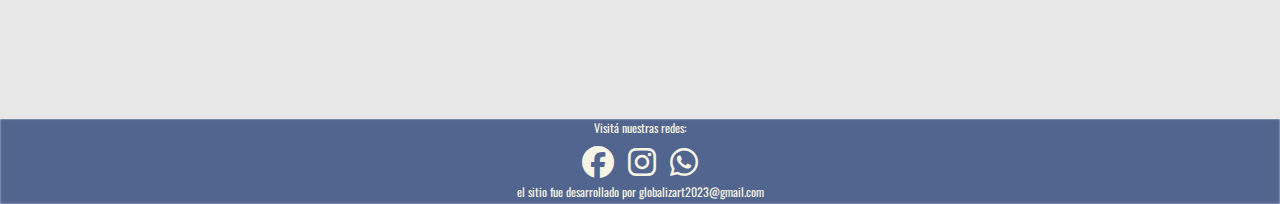
==== commit defac9be: "me habia olvidado de guardar" ====
--- a/index.html
+++ b/index.html
@@ -54,12 +54,12 @@
             <h1>Nuestros servicios</h1>
             <p>El buen uso de las redes sociales como Instagram y Facebook hoy en día nos ayuda a generar un público que posteriormente puede convertirse en potenciales clientes. Si al buen uso de las redes sociales le sumamos nuestra presencia a través de un Sitio Web las probabilidades de aumentar nuestras ventas son mayores al aumentar nuestros canales de venta, sin mencionar la ventaja de que estariamos automatizando procesos que requieren más tiempo.</p>
             <cards class="item item1">
-                <img src="./imagenes/community-manager.jpg" alt="" width="340px"><h2>Creación y gestión de redes sociales</h2>
+                <img src="./imagenes/community-manager.jpg" alt="" width="330px"><h2>Creación y gestión de redes sociales</h2>
             </cards>
             <cards class="item item2">
-                <img src="./imagenes/leyendo-blog.jpg" alt="" width="340px" ><h2>Creacion de Sitios Web</h2></cards>
+                <img src="./imagenes/leyendo-blog.jpg" alt="" width="330px" ><h2>Creacion de Sitios Web</h2></cards>
             <cards class="item item3">
-                <img src="./imagenes/ecommerce-banner.jpg" alt="" width="340px"><h2>Creacion de Tiendas Web</h2>
+                <img src="./imagenes/ecommerce-banner.jpg" alt="" width="330px"><h2>Creacion de Tiendas Web</h2>
             </cards>
         </div>
 
@@ -67,17 +67,17 @@
             <h2>Aquí podes ver algunos de los proyectos con los que fuimos trabajando, hacé click en cualquiera de los logos y conocé su sitio web.</h2>
             <cards class="item item1">
                 <a href="https://www.coca-cola.com.ar/">
-                    <img src="./imagenes/cocacola-logo.jpg" alt="" width="340px">
+                    <img src="./imagenes/cocacola-logo.jpg" alt="" width="330px">
                 </a>
             </cards>
             <cards class="item item2">
                 <a href="https://www.bmw.com.ar/es/index.html">
-                    <img src="./imagenes/bmw-logo.jpg" alt="" width="340px" >
+                    <img src="./imagenes/bmw-logo.jpg" alt="" width="330px" >
                 </a>
             </cards>
             <cards class="item item3">
                 <a href="https://www.mastercard.com.ar/es-ar.html">
-                    <img src="./imagenes/mastercard-logo.jpg"  alt="" width="340px">
+                    <img src="./imagenes/mastercard-logo.jpg"  alt="" width="330px">
                 </a>
             </cards>
         </div>
@@ -114,11 +114,21 @@
         </div>
 
         <div class="contacto" id="cont4">
-            <p>
-                <strong>
-                    Si tenes algún proyecto en mente y queres que lo hagamos realidad, comunicate con nosotros. ¡Escribinos a nuestro mail globalizart2023@gmail.com y dá un paso al crecimiento!
-                </strong>
-            </p>
+            <h2>Completa el siguiente formulario y nosotros nos pondremos en contacto con vos:</h2>
+            <div class="formulario">
+                <label for="name">Nombre</label>
+                <input type="text" required>
+                <label for="number">Número de celular</label>
+                <input type="number" required>
+                <label for="email">Email</label>
+                <input type="email" required>
+                <label for="text">Escriba su consulta</label>
+                <textarea name="" id="" cols="40" rows="5"></textarea><br>
+            </div>
+            <div class="botones">
+                <input type="submit" value="Enviar"><br>
+                <input type="reset" value="Borrar">
+            </div>
         </div>
     </main>
 
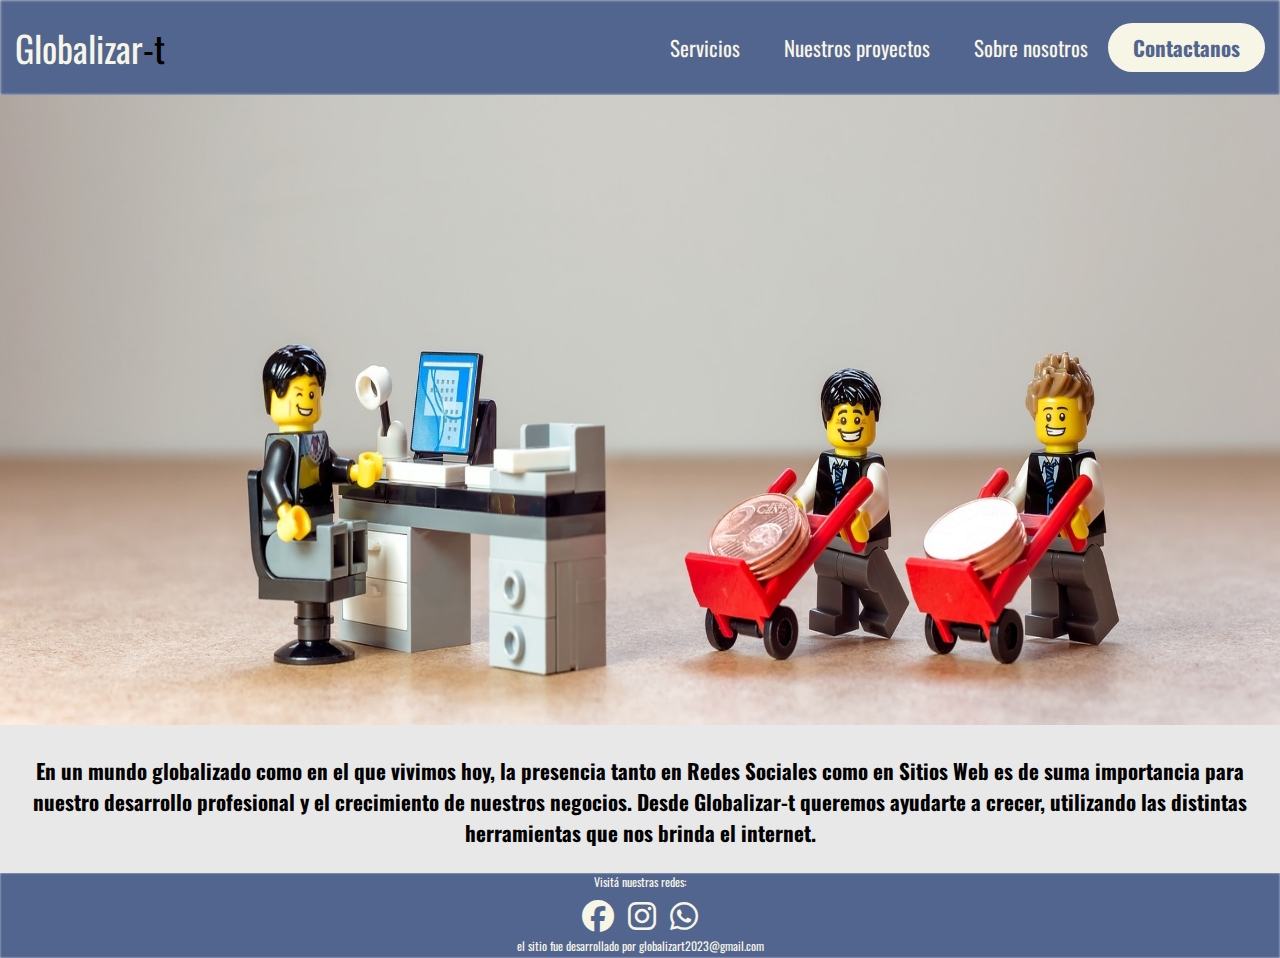
==== commit 48f60eab: "cambios de banner" ====
--- a/index.html
+++ b/index.html
@@ -21,12 +21,12 @@
             </div>
         <nav>
             <ul class="nav-links">
-                <li><a href="#cont1">Servicios</a></li>
-                <li><a href="#cont2">Nuestros proyectos</a></li>
-                <li><a href="#cont3">Sobre nosotros</a></li>
+                <li><a href="./paginas/servicios.html">Servicios</a></li>
+                <li><a href="./paginas/proyectos.html">Nuestros proyectos</a></li>
+                <li><a href="./paginas/nosotros.html">Sobre nosotros</a></li>
             </ul>
         </nav>
-        <a href="#cont4" class="btn"><button>Contactanos</button></a>
+        <a href="./paginas/contacto.html" class="btn"><button>Contactanos</button></a>
 
         <a onclick="openNav()" class="menu" href="#"><button>Menú</button></a>
 
@@ -50,86 +50,7 @@
             <p><strong>En un mundo globalizado como en el que vivimos hoy, la presencia tanto en Redes Sociales como en Sitios Web es de suma importancia para nuestro desarrollo profesional y el crecimiento de nuestros negocios. Desde Globalizar-t queremos ayudarte a crecer, utilizando las distintas herramientas que nos brinda el internet.</strong></p>
         </section>
 
-        <div class="servicios" id="cont1">
-            <h1>Nuestros servicios</h1>
-            <p>El buen uso de las redes sociales como Instagram y Facebook hoy en día nos ayuda a generar un público que posteriormente puede convertirse en potenciales clientes. Si al buen uso de las redes sociales le sumamos nuestra presencia a través de un Sitio Web las probabilidades de aumentar nuestras ventas son mayores al aumentar nuestros canales de venta, sin mencionar la ventaja de que estariamos automatizando procesos que requieren más tiempo.</p>
-            <cards class="item item1">
-                <img src="./imagenes/community-manager.jpg" alt="" width="330px"><h2>Creación y gestión de redes sociales</h2>
-            </cards>
-            <cards class="item item2">
-                <img src="./imagenes/leyendo-blog.jpg" alt="" width="330px" ><h2>Creacion de Sitios Web</h2></cards>
-            <cards class="item item3">
-                <img src="./imagenes/ecommerce-banner.jpg" alt="" width="330px"><h2>Creacion de Tiendas Web</h2>
-            </cards>
-        </div>
-
-        <div class="proyectos" id="cont2">
-            <h2>Aquí podes ver algunos de los proyectos con los que fuimos trabajando, hacé click en cualquiera de los logos y conocé su sitio web.</h2>
-            <cards class="item item1">
-                <a href="https://www.coca-cola.com.ar/">
-                    <img src="./imagenes/cocacola-logo.jpg" alt="" width="330px">
-                </a>
-            </cards>
-            <cards class="item item2">
-                <a href="https://www.bmw.com.ar/es/index.html">
-                    <img src="./imagenes/bmw-logo.jpg" alt="" width="330px" >
-                </a>
-            </cards>
-            <cards class="item item3">
-                <a href="https://www.mastercard.com.ar/es-ar.html">
-                    <img src="./imagenes/mastercard-logo.jpg"  alt="" width="330px">
-                </a>
-            </cards>
-        </div>
-        <div class="nosotros" id="cont3">
-            <section class="texto1">
-                <h1>Sobre nosotros</h1>
-                <p>Globalizar-t nace un 18 de enero de 2023, a un mes de ser campeones del mundo, como un emprendimiento que surgió de la necesidad de algunos familiares que tenían sus propios negocios y querían dar un paso más. Ahí fue cuando me di cuenta de que otras personas también podían necesitar de alguien que se encargue de sus proyectos en la parte web y de redes sociales, por eso fue que comencé. Hoy mi misión es que todos aquellos que brindan un servicio o vendan un producto, den un paso hacia el crecimiento y aprovechen al máximo las herramientas que nos brinda el internet.</p>
-            </section>
-            <section class="colaboradores">
-                <ul>
-                    <li>
-                        <a href="https://www.instagram.com/franciscosoria_">
-                            <img src="./imagenes/yo-jeje.jpg" width="200px" alt="CEO">
-                        </a>
-                        <h2>CEO</h2>
-                        <h3>Francisco Soria</h3>
-                    </li>
-                    <li>
-                        <a href="https://www.instagram.com/franciscosoria_">
-                            <img src="./imagenes/yo-jeje.jpg" width="200px" alt="CTO">
-                        </a>
-                        <h2>CTO</h2>
-                        <h3>Francisco Soria</h3>
-                    </li>
-                    <li>
-                        <a href="https://www.instagram.com/franciscosoria_">
-                            <img src="./imagenes/yo-jeje.jpg" width="200px" alt="CM">
-                        </a>
-                        <h2>Community Manager</h2>
-                        <h3>Francisco Soria</h3>
-                    </li>
-                </ul>
-            </section>
-        </div>
-
-        <div class="contacto" id="cont4">
-            <h2>Completa el siguiente formulario y nosotros nos pondremos en contacto con vos:</h2>
-            <div class="formulario">
-                <label for="name">Nombre</label>
-                <input type="text" required>
-                <label for="number">Número de celular</label>
-                <input type="number" required>
-                <label for="email">Email</label>
-                <input type="email" required>
-                <label for="text">Escriba su consulta</label>
-                <textarea name="" id="" cols="40" rows="5"></textarea><br>
-            </div>
-            <div class="botones">
-                <input type="submit" value="Enviar"><br>
-                <input type="reset" value="Borrar">
-            </div>
-        </div>
+        
     </main>
 
     <footer>
@@ -142,9 +63,6 @@
         <p>el sitio fue desarrollado por globalizart2023@gmail.com</p>
 </footer>
 
-<a href="#" class="subir">
-    <i class="fa-regular fa-circle-up"></i>
-</a>
 
 
 <script type="text/javascript" src="./nav.js"></script>
--- a/estilos.css
+++ b/estilos.css
@@ -188,6 +188,7 @@
 main .proyectos .item a img {
   filter: grayscale(60%);
   transition: all 1s;
+  border-radius: 10px;
 }
 main .proyectos .item a img:hover {
   filter: grayscale(0);
@@ -224,11 +225,22 @@
 }
 main .contacto {
   text-align: center;
-  padding: 200px 40px;
-  height: auto;
-}
-main .contacto p {
-  font-size: 21px;
+  padding: 80px 30px;
+  height: 100%;
+}
+main .contacto h2 {
+  margin-bottom: 15px;
+}
+main .contacto .formulario {
+  display: grid;
+  text-align: left;
+  width: 30%;
+  margin: auto;
+}
+main .contacto .botones {
+  display: grid;
+  width: 50px;
+  margin: auto;
 }
 
 footer {
